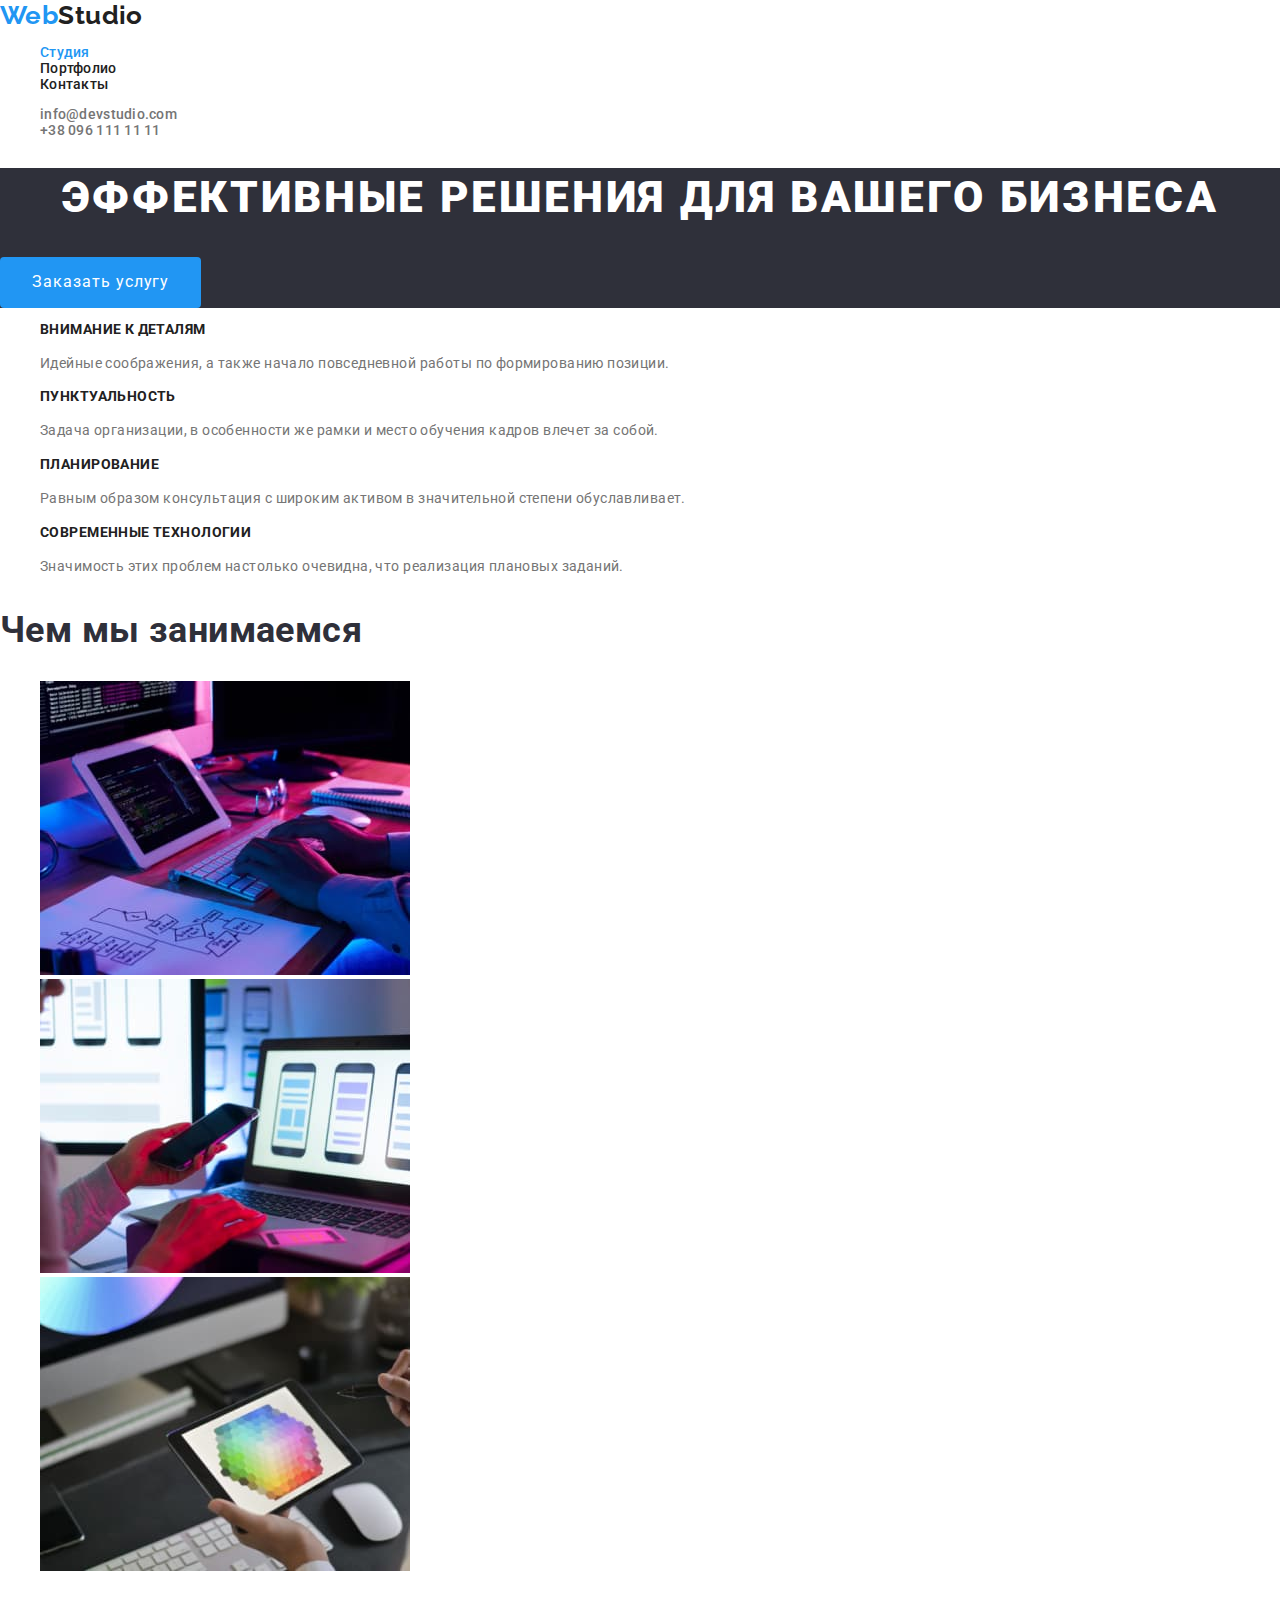
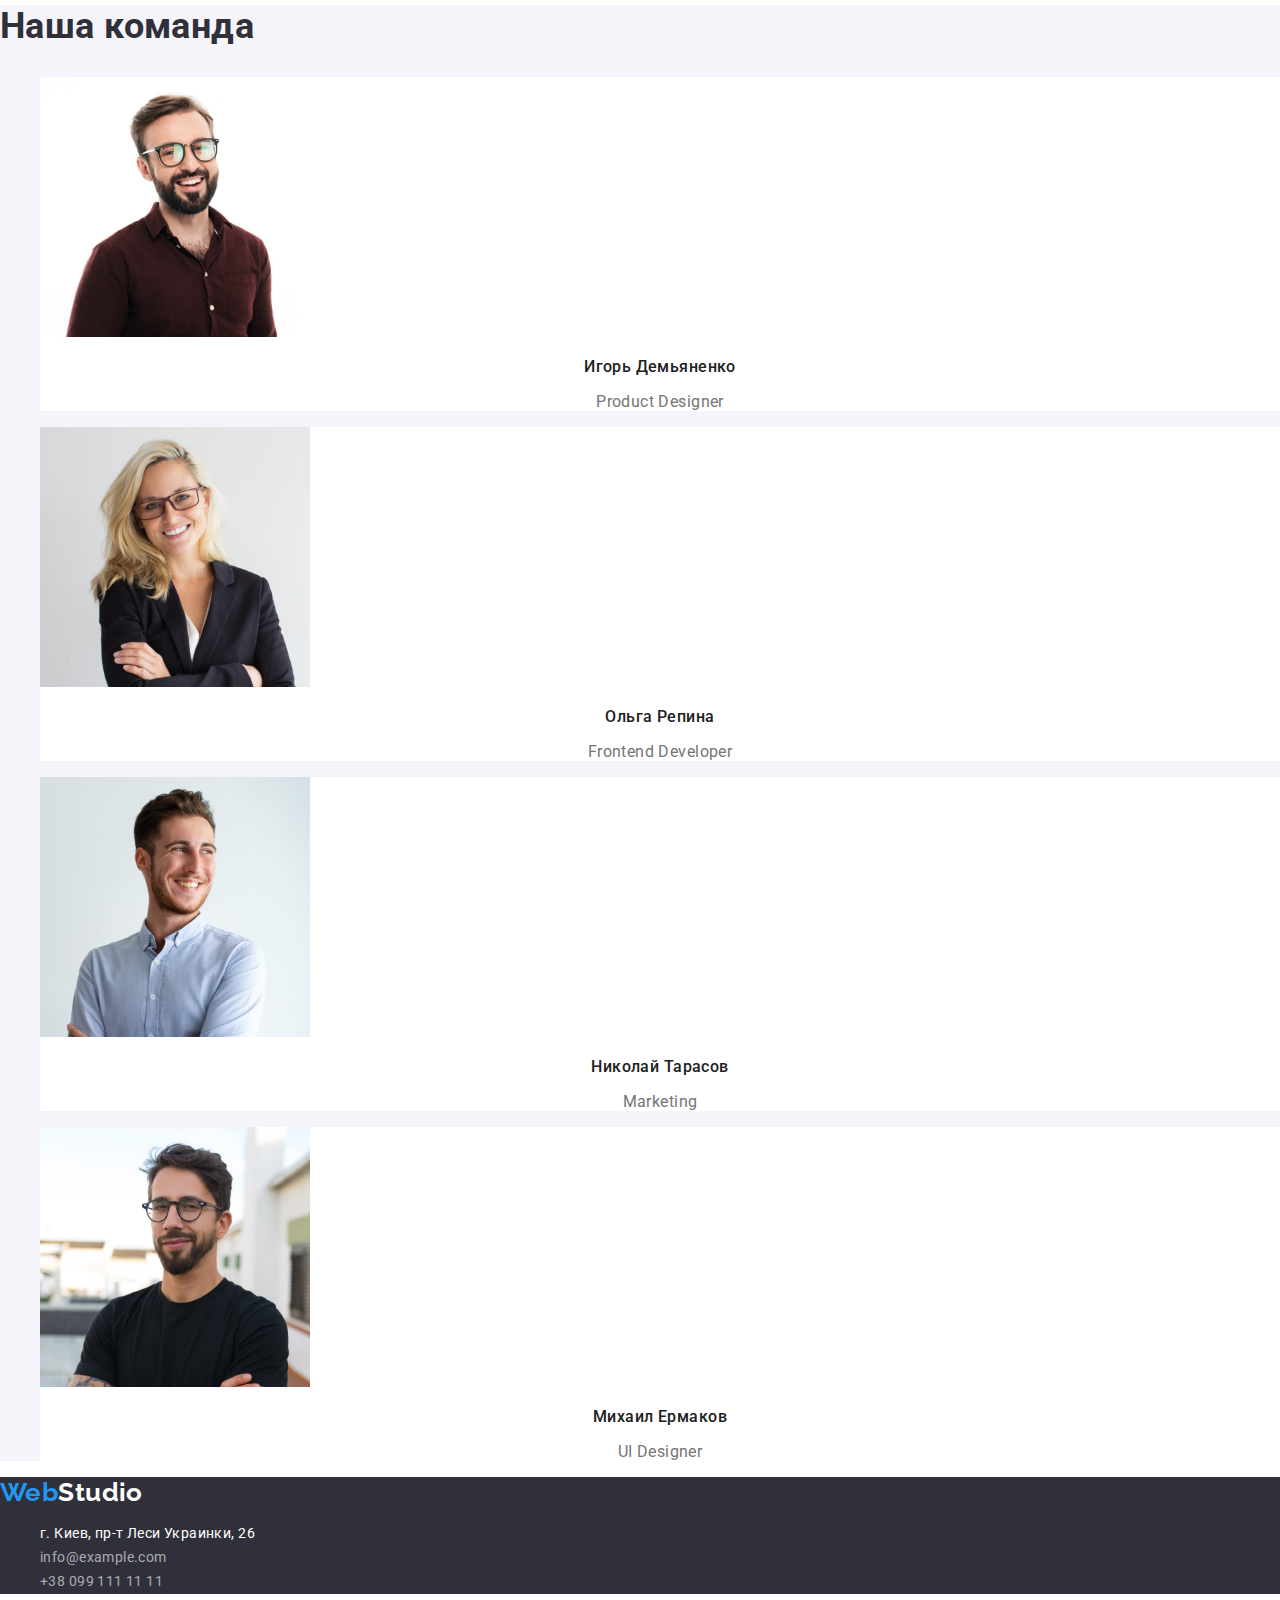
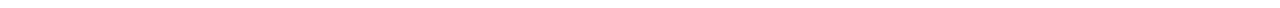
==== index.html @ 35ed4038 "Добавляет всем секциям div с классом container" ====
<!DOCTYPE html>
<html lang="ru">
  <head>
    <meta charset="UTF-8" />
    <meta http-equiv="X-UA-Compatible" content="IE=edge" />
    <meta name="viewport" content="width=device-width, initial-scale=1.0" />
    <title>WebStudio</title>
    <link rel="preconnect" href="https://fonts.googleapis.com" />
    <link rel="preconnect" href="https://fonts.gstatic.com" crossorigin />
    <link
      href="https://fonts.googleapis.com/css2?family=Raleway:wght@700&family=Roboto:wght@400;500;700;900&display=swap"
      rel="stylesheet"
    />
    <link
      rel="stylesheet"
      href="https://cdnjs.cloudflare.com/ajax/libs/modern-normalize/1.1.0/modern-normalize.min.css"
    />
    <link rel="stylesheet" href="css/styles.css" />
  </head>
  <body>
    <!-- Header -->
    <header class="header">
      <div class="container">
        <nav class="header-nav">
          <a class="header-logo" href="./index.html"><span class="logo-studio">Web</span>Studio</a>
          <ul class="header-list">
            <li class="header-list-item">
              <a class="header-link current" href="./index.html">Студия</a>
            </li>
            <li class="header-list-item">
              <a class="header-link" href="./portfolio.html">Портфолио</a>
            </li>
            <li class="header-list-item"><a class="header-link" href="">Контакты</a></li>
          </ul>
        </nav>
        <!-- Header contact -->
        <ul class="header-contact">
          <!-- e-mail -->
          <li class="header-contact-item">
            <a class="header-link-contact" href="mailto:info@devstudio.com">info@devstudio.com</a>
          </li>
          <!-- phone number -->
          <li class="header-contact-item">
            <a class="header-link-contact" href="tel:+380961111111">+38 096 111 11 11</a>
          </li>
        </ul>
      </div>
    </header>
    <!-- Main -->
    <main class="main">
      <!-- Lead banner -->
      <section class="lead">
        <div class="container">
          <h1 class="lead-slogan">Эффективные решения для вашего бизнеса</h1>
          <button class="lead-btn" type="button">Заказать услугу</button>
        </div>
      </section>
      <!-- Advantages section -->
      <section class="advantages">
        <div class="container">
          <h2 class="visually-hidden">Преимущества</h2>
          <ul class="advantages-list">
            <li class="advantages-item">
              <h3 class="advantages-subtitle">Внимание к деталям</h3>
              <p class="advantages-desc">
                Идейные соображения, а также начало повседневной работы по формированию позиции.
              </p>
            </li>
            <li class="advantages-item">
              <h3 class="advantages-subtitle">Пунктуальность</h3>
              <p class="advantages-desc">
                Задача организации, в особенности же рамки и место обучения кадров влечет за собой.
              </p>
            </li>
            <li class="advantages-item">
              <h3 class="advantages-subtitle">Планирование</h3>
              <p class="advantages-desc">
                Равным образом консультация с широким активом в значительной степени обуславливает.
              </p>
            </li>
            <li class="advantages-item">
              <h3 class="advantages-subtitle">Современные технологии</h3>
              <p class="advantages-desc">
                Значимость этих проблем настолько очевидна, что реализация плановых заданий.
              </p>
            </li>
          </ul>
        </div>
      </section>
      <!-- Activity section -->
      <section class="activity">
        <div class="container">
          <h2 class="title">Чем мы занимаемся</h2>
          <ul>
            <li class="activity-item">
              <img
                class="activity-img"
                src="./images/our-working/coding.jpg"
                alt="верстка"
                width="370"
              />
            </li>
            <li class="activity-item">
              <img
                class="activity-img"
                src="./images/our-working/css.jpg"
                alt="стили"
                width="370"
              />
            </li>
            <li class="activity-item">
              <img
                class="activity-img"
                src="./images/our-working/coloring.jpg"
                alt="дизайн"
                width="370"
              />
            </li>
          </ul>
        </div>
      </section>
      <!-- Team section -->
      <section class="team">
        <div class="container">
          <h2 class="title">Наша команда</h2>
          <ul class="team-list">
            <li class="team-item">
              <img
                class="team-avatar"
                src="./images/team/igor-demjanenko.jpg"
                alt="Дизайнер продукта"
                width="270"
              />
              <h3 class="team-name">Игорь Демьяненко</h3>
              <p class="team-position">Product Designer</p>
            </li>
            <li class="team-item">
              <img
                class="team-avatar"
                src="./images/team/olga-repina.jpg"
                alt="Фронтенд зазработчик"
                width="270"
              />
              <h3 class="team-name">Ольга Репина</h3>
              <p class="team-position">Frontend Developer</p>
            </li>
            <li class="team-item">
              <img
                class="team-avatar"
                src="./images/team/nikolay-tarasov.jpg"
                alt="Маркетолог"
                width="270"
              />
              <h3 class="team-name">Николай Тарасов</h3>
              <p class="team-position">Marketing</p>
            </li>
            <li class="team-item">
              <img
                class="team-avatar"
                src="./images/team/mikhail-ermakov.jpg"
                alt="Дизайнер интерфейса"
                width="270"
              />
              <h3 class="team-name">Михаил Ермаков</h3>
              <p class="team-position">UI Designer</p>
            </li>
          </ul>
        </div>
      </section>
    </main>
    <!-- Footer -->
    <footer class="footer">
      <div class="container">
        <a class="footer-logo" href="./index.html"><span class="logo-studio">Web</span>Studio</a>
        <!-- Footer contact -->
        <address>
          <ul class="footer-contact-list">
            <li class="footer-item">
              <a
                class="footer-map"
                href="https://goo.gl/maps/JT4i8a7Yn8ErTgSE8"
                target="_blank"
                rel="noopener noreferrer"
                >г. Киев, пр-т Леси Украинки, 26</a
              >
            </li>
            <li class="footer-item">
              <a class="footer-contact-link" href="mailto:info@example.com">info@example.com</a>
            </li>
            <li class="footer-item">
              <a class="footer-contact-link" href="tel:+380991111111">+38 099 111 11 11</a>
            </li>
          </ul>
        </address>
      </div>
    </footer>
  </body>
</html>
---- css/styles.css ----
:root {
    /* fonts */
    --main-font: "Roboto";
    --logo-font: "Raleway";

    /* text color */
    --main-text-color: #212121;
    --secondary-text-color: #757575;
    --accent-text-color: #2196F3;
    --title-text-color: #FFFFFF;

    /* bg-colors */
    --main-bg-color: #FFFFFF;
    --secondary-bg-color: #F5F4FA;
    --title-bg-color: #2F303A;
    --accent-bg-color: #2196F3;
    
}

body {
    background-color: var(--main-bg-color);
    color: var(--main-text-color);
    font-family: var(--main-font), sans-serif;
    font-size: 14px;
    line-height: 1.14;
    letter-spacing: 0.03em;
}

/* Common style */
ul {
    list-style-type: none;
}

a {
    text-decoration: none;
}

/* Header */
.header {
    background-color: var(--main-bg-color)
}

.header-logo {
    font-family: var(--logo-font);
    font-weight: 700;
    font-size: 26px;
    line-height: 1.19;
    color: var(--main-text-color)
}

.logo-studio {
    color: var(--accent-text-color)
}

.header-link {
    font-weight: 500;
    line-height: 1.14;
    letter-spacing: 0.02em;
    color: var(--main-text-color)
}

.current {
    color: var(--accent-text-color);
}


.header-link:hover,
.header-link:focus {
    color: var(--accent-text-color)
}

.header-link-contact {
    font-weight: 500;
    line-height: 1.14;
    letter-spacing: 0.02em;
    color: var(--secondary-text-color)
}

.header-link-contact:hover,
.header-link-contact:focus {
    color: var(--accent-text-color)
}

/* Main section */

/* Lead banner */

.lead {
    background-color: var(--title-bg-color);
}

.lead-slogan {
    font-weight: 900;
    font-size: 44px;
    line-height: 1.36;
    text-align: center;
    letter-spacing: 0.06em;
    text-transform: uppercase;
    color: var(--title-text-color)
}

.lead-btn {
    border-radius: 4px;
    padding: 10px 32px;
    font-family: inherit;
    font-size: 16px;
    line-height: 1.88;
    display: flex;
    align-items: center;
    text-align: center;
    letter-spacing: 0.06em;
    color: var(--title-text-color);
    background: var(--accent-bg-color);
    border: none;
    cursor: pointer;
}

.lead-btn:hover,
.lead-btn:focus {
    background: #188CE8;
}

/* Advantages section */

.visually-hidden {
    position: absolute;
    width: 1px;
    height: 1px;
    margin: -1px;
    border: 0;
    padding: 0;

    white-space: nowrap;
    clip-path: inset(100%);
    clip: rect(0 0 0 0);
    overflow: hidden;
}

.advantages-subtitle {
    font-size: 14px;
    line-height: 1.14;
    text-transform: uppercase;
}

.advantages-desc {
    line-height: 1.71;
    color: var(--secondary-text-color)
}

/* Activity section */

.title {
    font-size: 36px;
    line-height: 1.17;
    color: var(--title-bg-color)
}

/* Team section */

.team {
    background-color: var(--secondary-bg-color);
}

.team-item {
    background-color: var(--main-bg-color);
}

.team-name {
    font-weight: 500;
    font-size: 16px;
    line-height: 1.19;
    text-align: center;
}

.team-position {
    font-size: 16px;
    line-height: 1.19;
    text-align: center;
    color: var(--secondary-text-color)
}

/* Footer */

.footer {
    background-color: var(--title-bg-color);
}

.footer-logo {
    font-family: var(--logo-font);
    font-weight: 700;
    font-size: 26px;
    line-height: 1.19;
    color: var(--title-text-color)
}

.footer-contact-link {
    font-style: normal;
    line-height: 1.71;
    color: rgba(255, 255, 255, 0.6);
}

.footer-contact-link:hover,
.footer-contact-link:focus {
    color: var(--accent-text-color)
}

.footer-map {
    font-style: normal;
    line-height: 1.71;
    color: var(--title-text-color)
}

/* Portfolio section */

/* Filter by projects */

.filter-btn {
    border-radius: 4px;
    padding: 6px 22px;
    font-family: inherit;
    font-weight: 500;
    font-size: 16px;
    line-height: 1.62;
    text-align: center;
    background-color: var(--secondary-bg-color);
    border: none;
    cursor: pointer;
}

.filter-btn:hover,
.filter-btn:focus {
    color: var(--title-text-color);
    background: var(--accent-bg-color)
}

.active {
    color: var(--title-text-color);
    background-color: var(--accent-bg-color)
}

/* Project examples */

.projects-subtitle {
    font-size: 18px;
    line-height: 2;
    letter-spacing: 0.06em;
    color: var(--main-text-color);
}

.projects-desc {
    font-size: 16px;
    line-height: 1.88;
    color: var(--secondary-text-color)
}
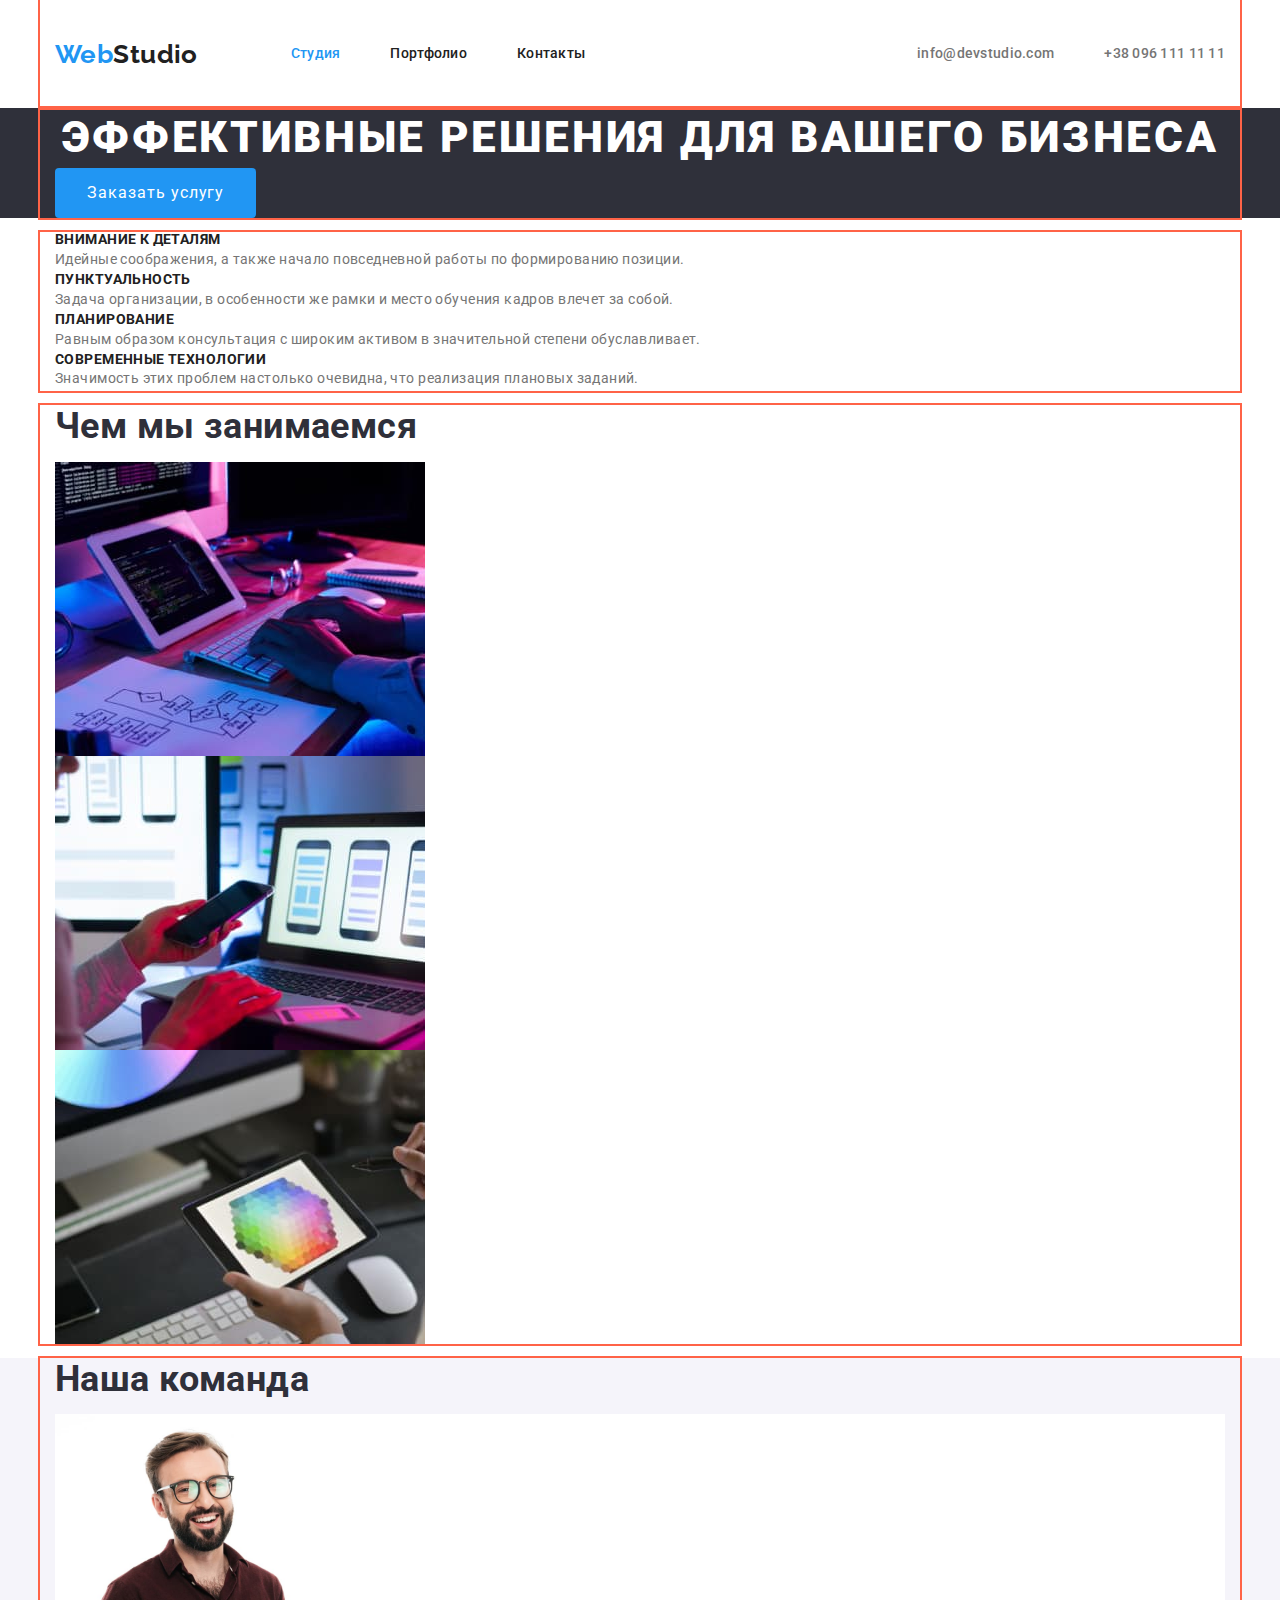
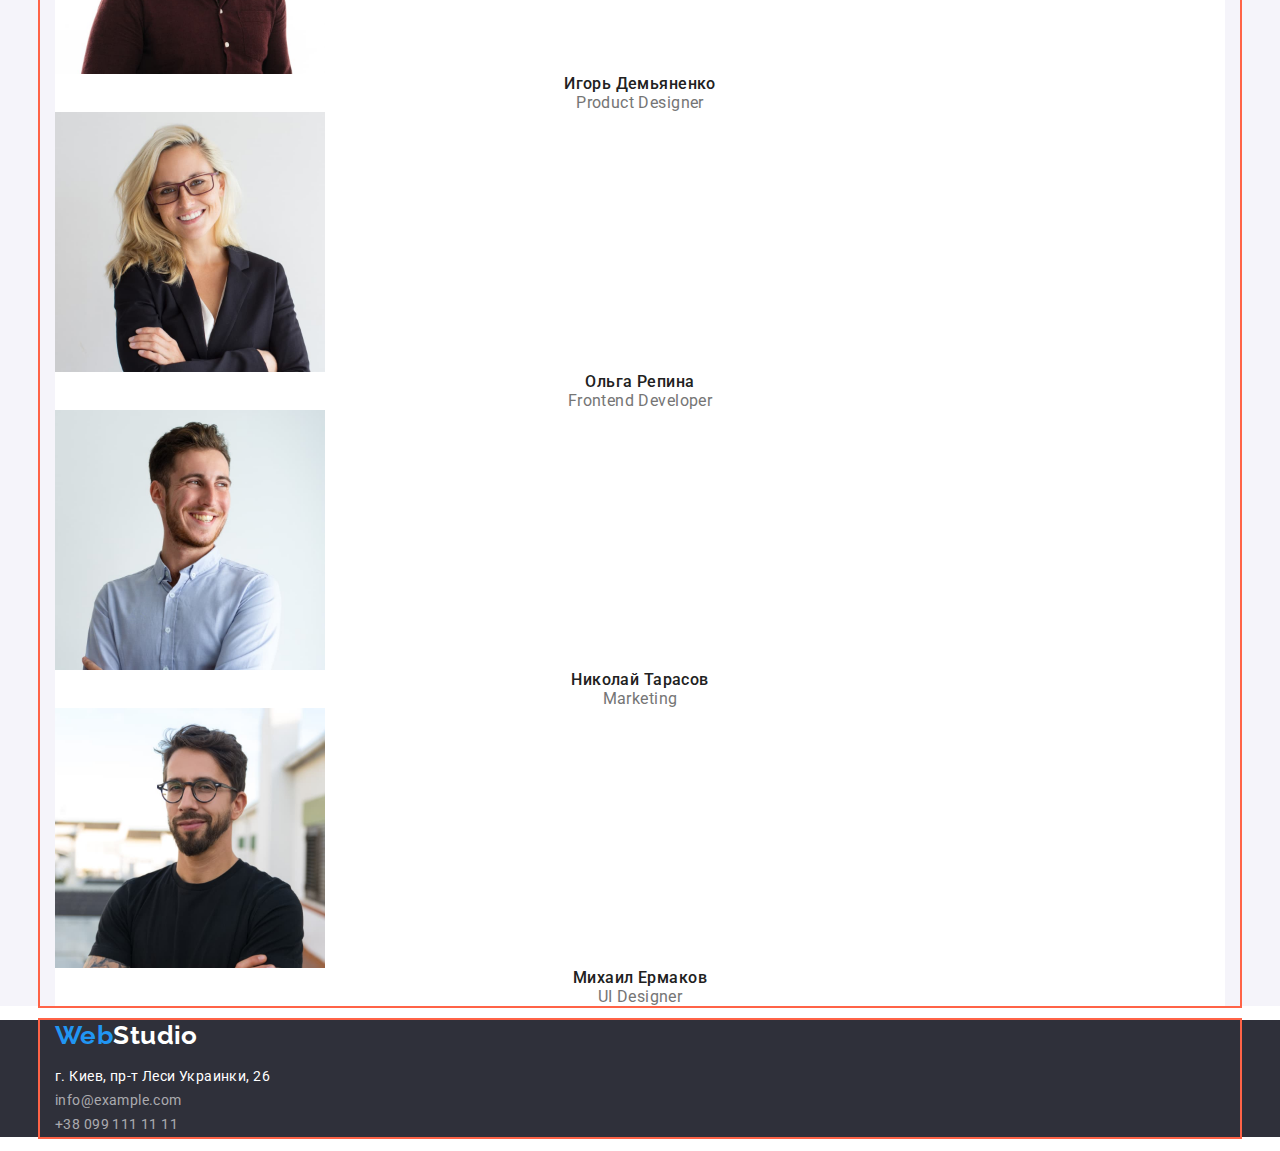
==== commit eb400974: "Добавляет блочную модель в header" ====
--- a/index.html
+++ b/index.html
@@ -20,7 +20,7 @@
   <body>
     <!-- Header -->
     <header class="header">
-      <div class="container">
+      <div class="container container-header">
         <nav class="header-nav">
           <a class="header-logo" href="./index.html"><span class="logo-studio">Web</span>Studio</a>
           <ul class="header-list">
--- a/css/styles.css
+++ b/css/styles.css
@@ -15,6 +15,16 @@
     --title-bg-color: #2F303A;
     --accent-bg-color: #2196F3;
     
+}
+
+html {
+    box-sizing: border-box;
+}
+
+*,
+*::before,
+*::after {
+    box-sizing: inherit;
 }
 
 body {
@@ -24,103 +34,45 @@
     font-size: 14px;
     line-height: 1.14;
     letter-spacing: 0.03em;
+    margin: 0;
 }
 
 /* Common style */
 ul {
-    list-style-type: none;
+    list-style: none;
+    padding: 0;
 }
 
 a {
     text-decoration: none;
 }
 
-/* Header */
-.header {
-    background-color: var(--main-bg-color)
-}
-
-.header-logo {
-    font-family: var(--logo-font);
-    font-weight: 700;
-    font-size: 26px;
-    line-height: 1.19;
-    color: var(--main-text-color)
-}
-
-.logo-studio {
-    color: var(--accent-text-color)
-}
-
-.header-link {
-    font-weight: 500;
-    line-height: 1.14;
-    letter-spacing: 0.02em;
-    color: var(--main-text-color)
-}
-
-.current {
-    color: var(--accent-text-color);
-}
-
-
-.header-link:hover,
-.header-link:focus {
-    color: var(--accent-text-color)
-}
-
-.header-link-contact {
-    font-weight: 500;
-    line-height: 1.14;
-    letter-spacing: 0.02em;
-    color: var(--secondary-text-color)
-}
-
-.header-link-contact:hover,
-.header-link-contact:focus {
-    color: var(--accent-text-color)
-}
-
-/* Main section */
-
-/* Lead banner */
-
-.lead {
-    background-color: var(--title-bg-color);
-}
-
-.lead-slogan {
-    font-weight: 900;
-    font-size: 44px;
-    line-height: 1.36;
-    text-align: center;
-    letter-spacing: 0.06em;
-    text-transform: uppercase;
-    color: var(--title-text-color)
-}
-
-.lead-btn {
-    border-radius: 4px;
-    padding: 10px 32px;
-    font-family: inherit;
-    font-size: 16px;
-    line-height: 1.88;
-    display: flex;
-    align-items: center;
-    text-align: center;
-    letter-spacing: 0.06em;
-    color: var(--title-text-color);
-    background: var(--accent-bg-color);
-    border: none;
-    cursor: pointer;
-}
-
-.lead-btn:hover,
-.lead-btn:focus {
-    background: #188CE8;
-}
-
-/* Advantages section */
+img {
+    display: block;
+    max-width: 100%;
+    height: auto;
+}
+
+h1, h2, h3, h4, p {
+    margin: 0;
+}
+
+.container {
+    width: 1200px;
+    margin-left: auto;
+    margin-right: auto;
+    padding-left: 15px;
+    padding-right: 15px;
+
+    /* временно */
+    outline: solid 2px tomato;
+}
+
+.section {
+    padding-top: 94px;
+    padding-bottom: 94px;
+}
+
 
 .visually-hidden {
     position: absolute;
@@ -136,6 +88,144 @@
     overflow: hidden;
 }
 
+/* Header */
+.header {
+    background-color: var(--main-bg-color)
+}
+
+/* container-header */
+
+.container-header {
+    display: flex;
+    align-items: center;
+}
+
+/* header-nav */
+
+.header-nav {
+    display: flex;
+    align-items: center;
+}
+
+.header-logo {
+    margin-right: 93px;
+    font-family: var(--logo-font);
+    font-weight: 700;
+    font-size: 26px;
+    line-height: 1.19;
+    color: var(--main-text-color)
+}
+
+.logo-studio {
+    color: var(--accent-text-color)
+}
+
+/* header-list */
+
+.header-list {
+    display: flex;
+}
+
+.header-link {
+    display: block; 
+    padding-top: 32px;
+    padding-bottom: 32px;
+
+    color: var(--main-text-color);
+
+    font-weight: 500;
+    line-height: 1.14;
+    letter-spacing: 0.02em
+}
+
+.current {
+    color: var(--accent-text-color);
+}
+
+.header-link:hover,
+.header-link:focus {
+    color: var(--accent-text-color)
+}
+
+.header-link-contact {
+    font-weight: 500;
+    line-height: 1.14;
+    letter-spacing: 0.02em;
+    color: var(--secondary-text-color)
+}
+
+.header-link-contact:hover,
+.header-link-contact:focus {
+    color: var(--accent-text-color)
+}
+
+.header-list .header-list-item:not(:last-child) {
+    margin-right: 50px;
+}
+
+/* ВРЕМЕННЫЕ СЕЛЕКТОРЫ */
+
+/* .header-list .header-list-item,
+.header-contact .header-contact-item {
+    outline: 1px solid tomato;
+} */
+
+/* header-contact */
+
+.header-contact {
+    display: flex;
+    margin-left: auto;
+}
+
+.header-contact .header-contact-item+.header-contact-item {
+    margin-left: 50px;
+}
+
+.header-link-contact {
+    display: block;
+}
+
+/* Main section */
+
+/* Lead banner */
+
+.lead {
+    background-color: var(--title-bg-color);
+}
+
+.lead-slogan {
+    font-weight: 900;
+    font-size: 44px;
+    line-height: 1.36;
+    text-align: center;
+    letter-spacing: 0.06em;
+    text-transform: uppercase;
+    color: var(--title-text-color)
+}
+
+.lead-btn {
+    border-radius: 4px;
+    padding: 10px 32px;
+    font-family: inherit;
+    font-size: 16px;
+    line-height: 1.88;
+    display: flex;
+    align-items: center;
+    text-align: center;
+    letter-spacing: 0.06em;
+    color: var(--title-text-color);
+    background: var(--accent-bg-color);
+    border: none;
+    cursor: pointer;
+}
+
+.lead-btn:hover,
+.lead-btn:focus {
+    background: #188CE8;
+}
+
+/* Advantages section */
+
 .advantages-subtitle {
     font-size: 14px;
     line-height: 1.14;
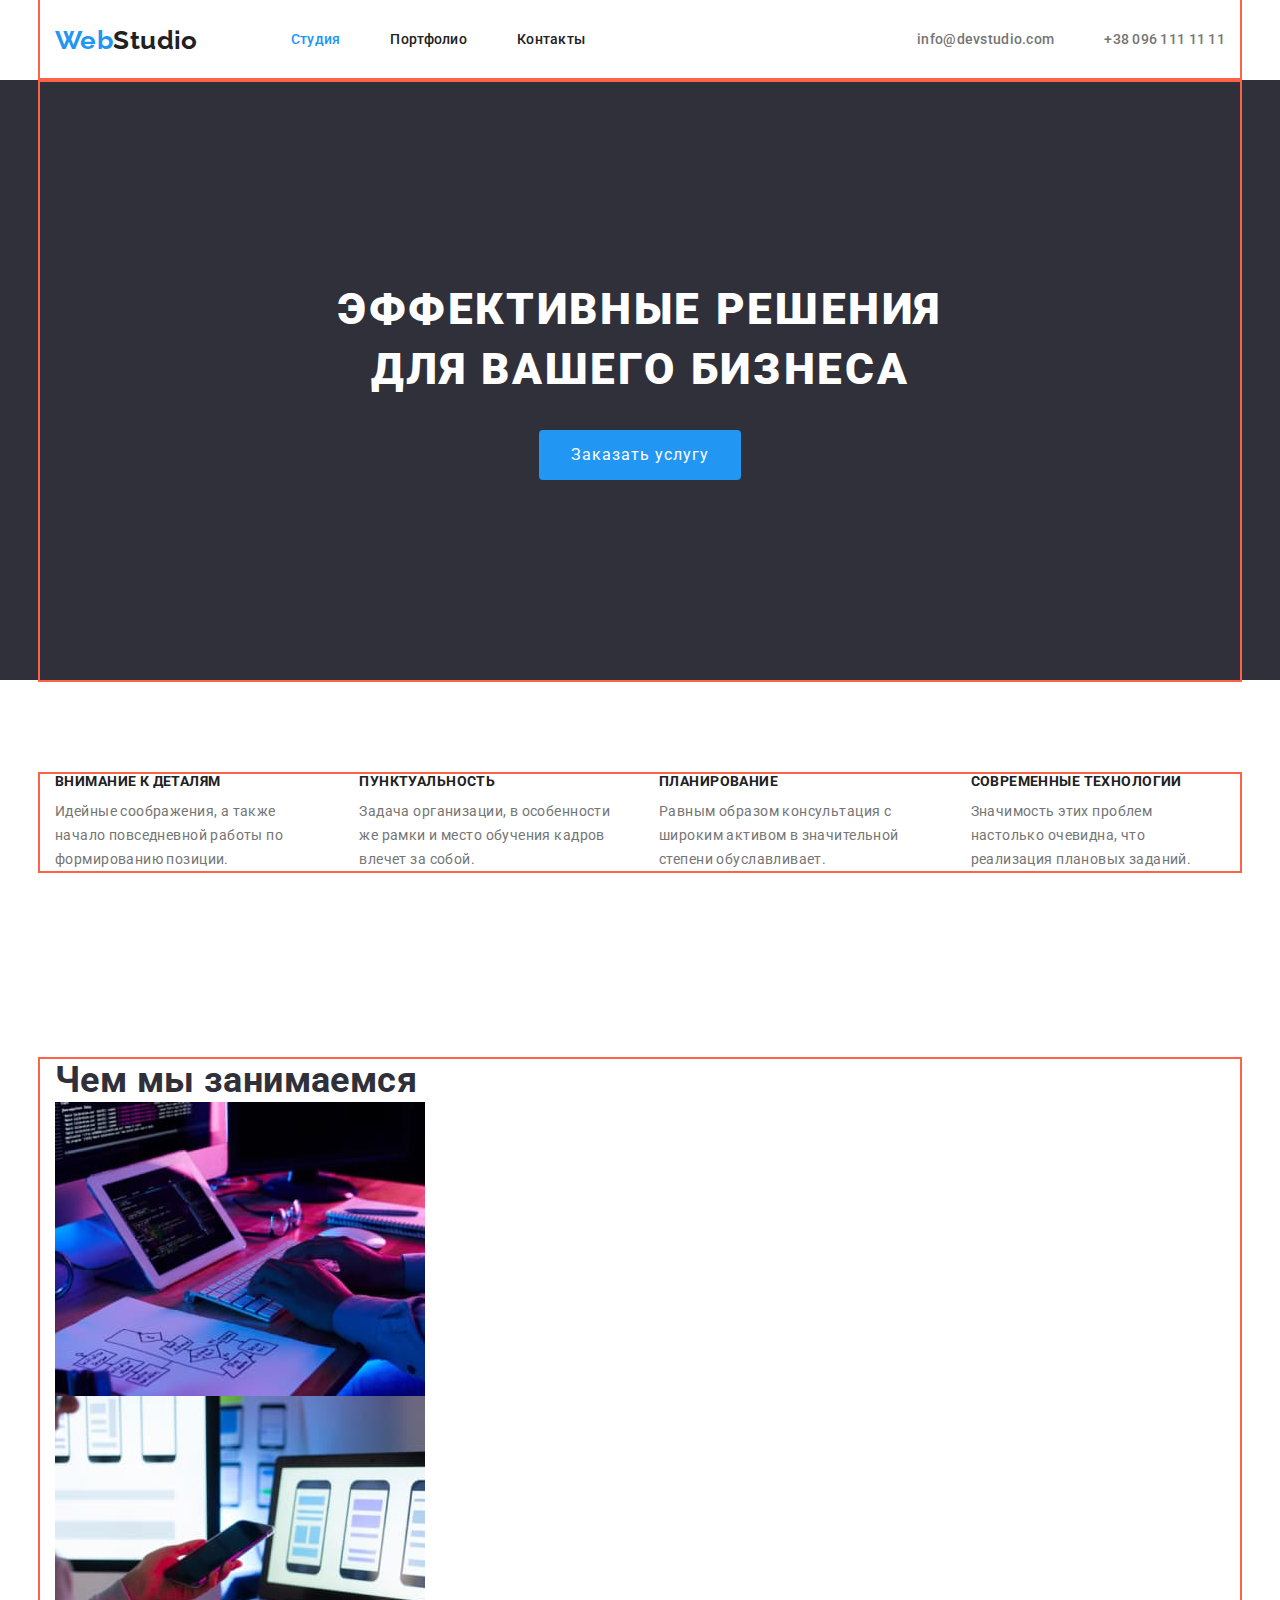
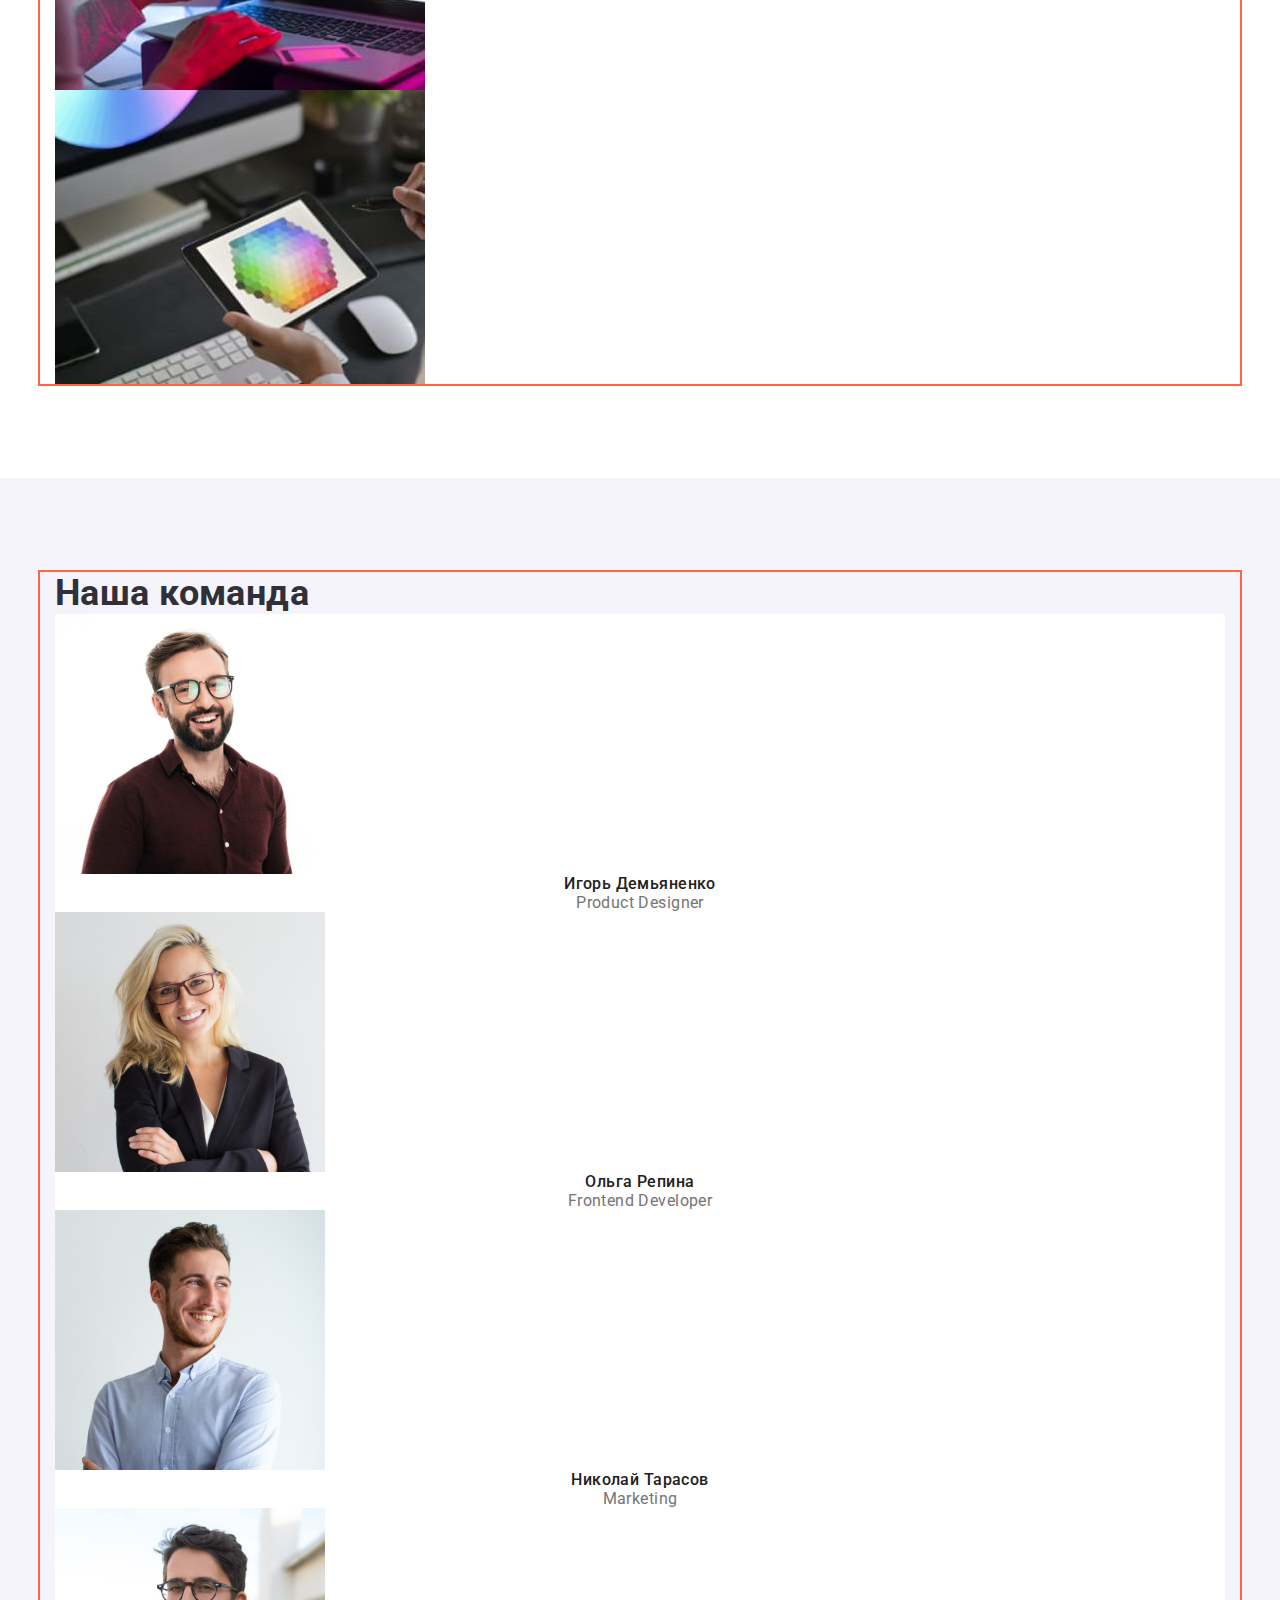
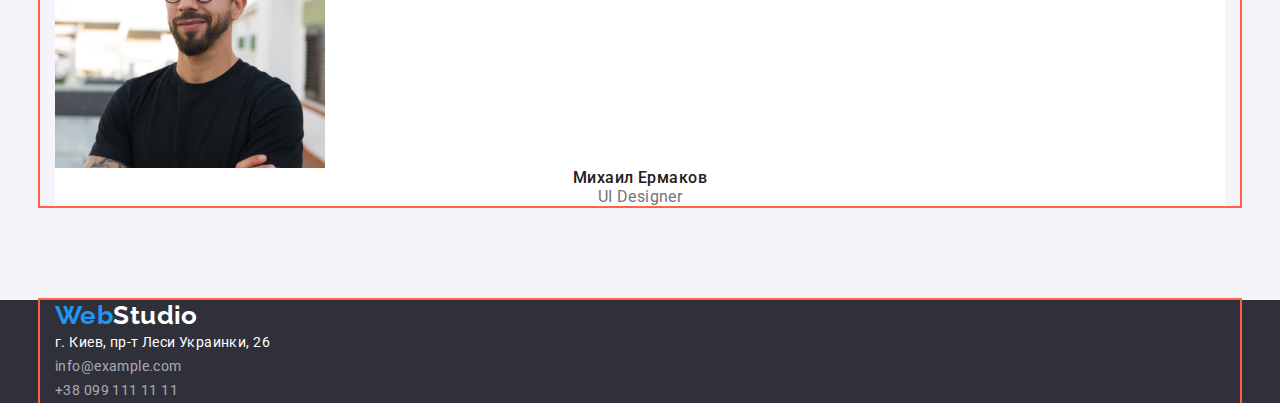
==== commit dd709f92: "Добавляет блочную модель в lead и advantages" ====
--- a/index.html
+++ b/index.html
@@ -50,8 +50,8 @@
     <main class="main">
       <!-- Lead banner -->
       <section class="lead">
-        <div class="container">
-          <h1 class="lead-slogan">Эффективные решения для вашего бизнеса</h1>
+        <div class="container-lead container">
+          <h1 class="lead-slogan">Эффективные решения<br />для вашего бизнеса</h1>
           <button class="lead-btn" type="button">Заказать услугу</button>
         </div>
       </section>
--- a/css/styles.css
+++ b/css/styles.css
@@ -40,6 +40,7 @@
 /* Common style */
 ul {
     list-style: none;
+    margin: 0;
     padding: 0;
 }
 
@@ -68,7 +69,7 @@
     outline: solid 2px tomato;
 }
 
-.section {
+section {
     padding-top: 94px;
     padding-bottom: 94px;
 }
@@ -185,20 +186,31 @@
     display: block;
 }
 
-/* Main section */
+/* Main */
 
 /* Lead banner */
 
 .lead {
+    padding-top: 0;
+    padding-bottom: 0;
     background-color: var(--title-bg-color);
 }
 
+.container-lead {
+    padding-top: 200px;
+    padding-bottom: 200px;
+    margin-top: 0;
+    margin-bottom: 0;
+    text-align: center;
+}
+
 .lead-slogan {
+    margin-bottom: 30px;
     font-weight: 900;
     font-size: 44px;
     line-height: 1.36;
-    text-align: center;
     letter-spacing: 0.06em;
+    text-align: center;
     text-transform: uppercase;
     color: var(--title-text-color)
 }
@@ -209,9 +221,6 @@
     font-family: inherit;
     font-size: 16px;
     line-height: 1.88;
-    display: flex;
-    align-items: center;
-    text-align: center;
     letter-spacing: 0.06em;
     color: var(--title-text-color);
     background: var(--accent-bg-color);
@@ -226,7 +235,17 @@
 
 /* Advantages section */
 
+.advantages-list {
+    display: flex;
+    justify-content: space-between;
+}
+
+.advantages-list .advantages-item:not(:last-child) {
+    margin-right: 30px;
+}
+
 .advantages-subtitle {
+    margin-bottom: 10px;
     font-size: 14px;
     line-height: 1.14;
     text-transform: uppercase;
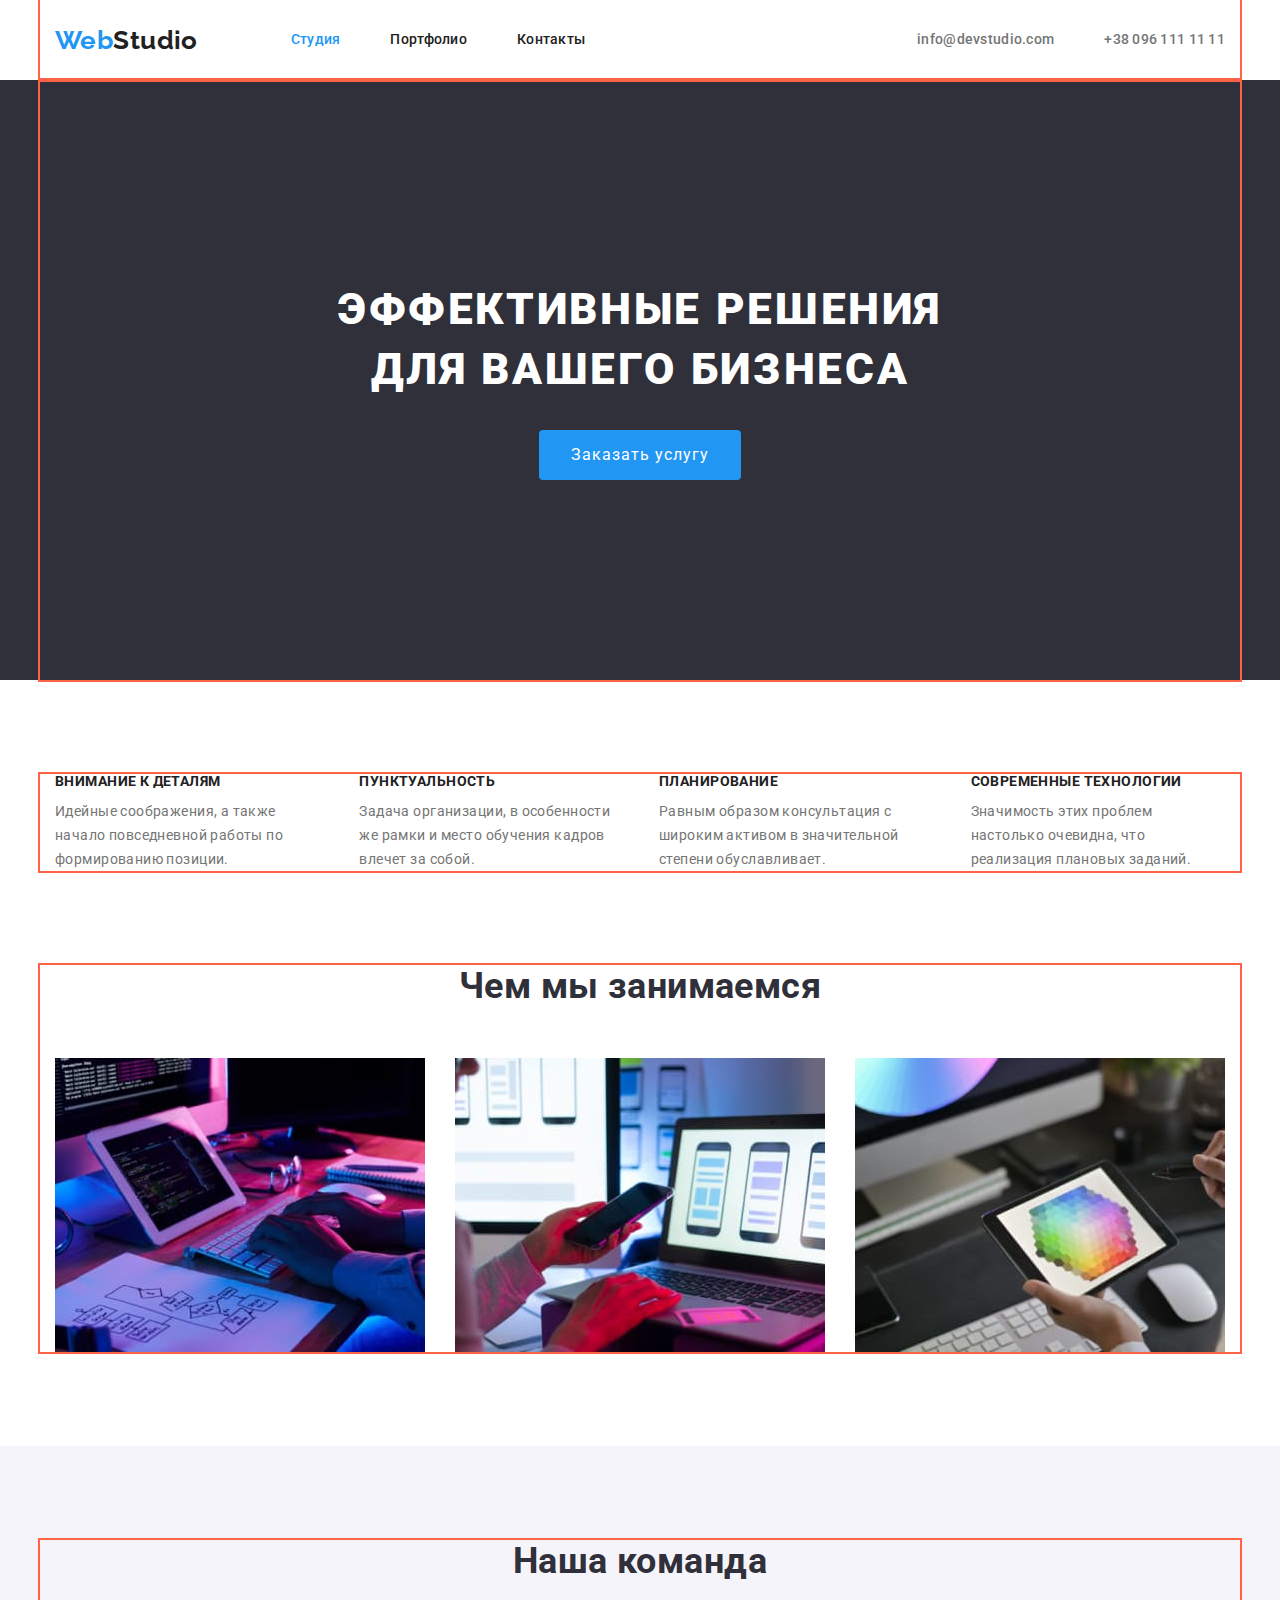
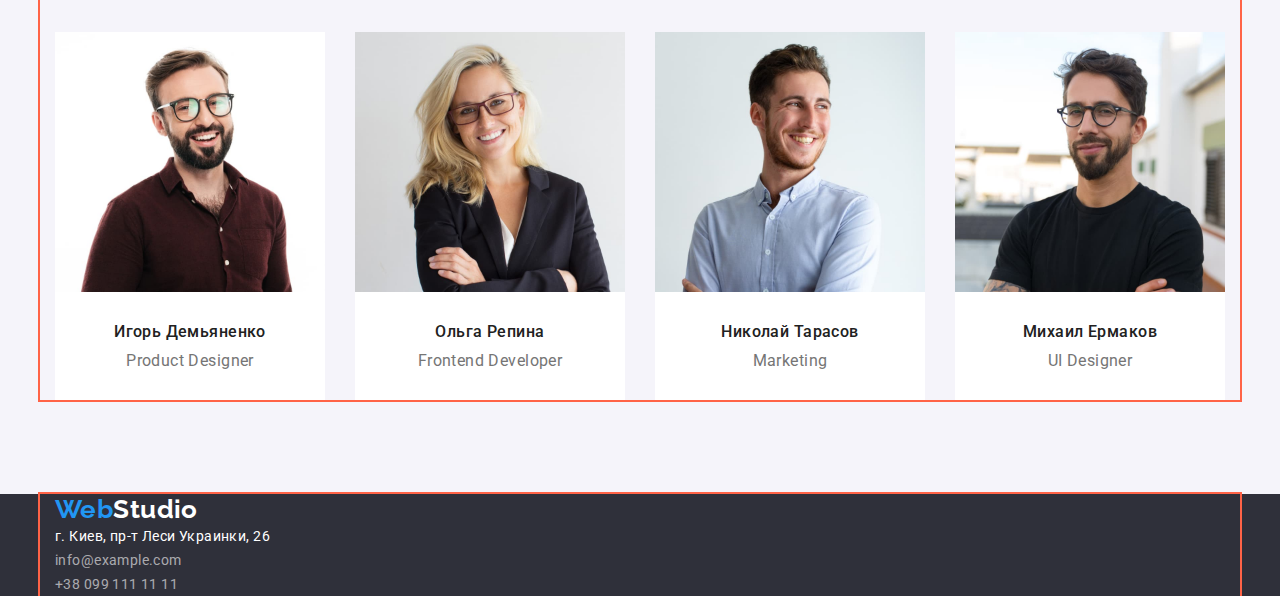
==== commit 81e97127: "Добавляет блочную модель в activity и team" ====
--- a/index.html
+++ b/index.html
@@ -89,9 +89,9 @@
       </section>
       <!-- Activity section -->
       <section class="activity">
-        <div class="container">
+        <div class="container-activity container">
           <h2 class="title">Чем мы занимаемся</h2>
-          <ul>
+          <ul class="activity-list">
             <li class="activity-item">
               <img
                 class="activity-img"
@@ -121,7 +121,7 @@
       </section>
       <!-- Team section -->
       <section class="team">
-        <div class="container">
+        <div class="container-team container">
           <h2 class="title">Наша команда</h2>
           <ul class="team-list">
             <li class="team-item">
--- a/css/styles.css
+++ b/css/styles.css
@@ -258,7 +258,24 @@
 
 /* Activity section */
 
+.activity {
+    padding-top: 0;
+}
+
+.container-activity {
+    text-align: center;
+}
+
+.activity-list {
+    display: flex;
+}
+
+.activity-list .activity-item:not(:last-child) {
+    margin-right: 30px;
+}
+
 .title {
+    margin-bottom: 50px;
     font-size: 36px;
     line-height: 1.17;
     color: var(--title-bg-color)
@@ -270,11 +287,28 @@
     background-color: var(--secondary-bg-color);
 }
 
+.container-team {
+    text-align: center;
+}
+
+.team-list {
+    display: flex;
+}
+
+.team-list .team-item:not(:last-child) {
+    margin-right: 30px;
+}
+
 .team-item {
     background-color: var(--main-bg-color);
 }
 
+.team-avatar {
+    margin-bottom: 30px;
+}
+
 .team-name {
+    margin-bottom: 10px;
     font-weight: 500;
     font-size: 16px;
     line-height: 1.19;
@@ -282,6 +316,7 @@
 }
 
 .team-position {
+    margin-bottom: 30px;
     font-size: 16px;
     line-height: 1.19;
     text-align: center;
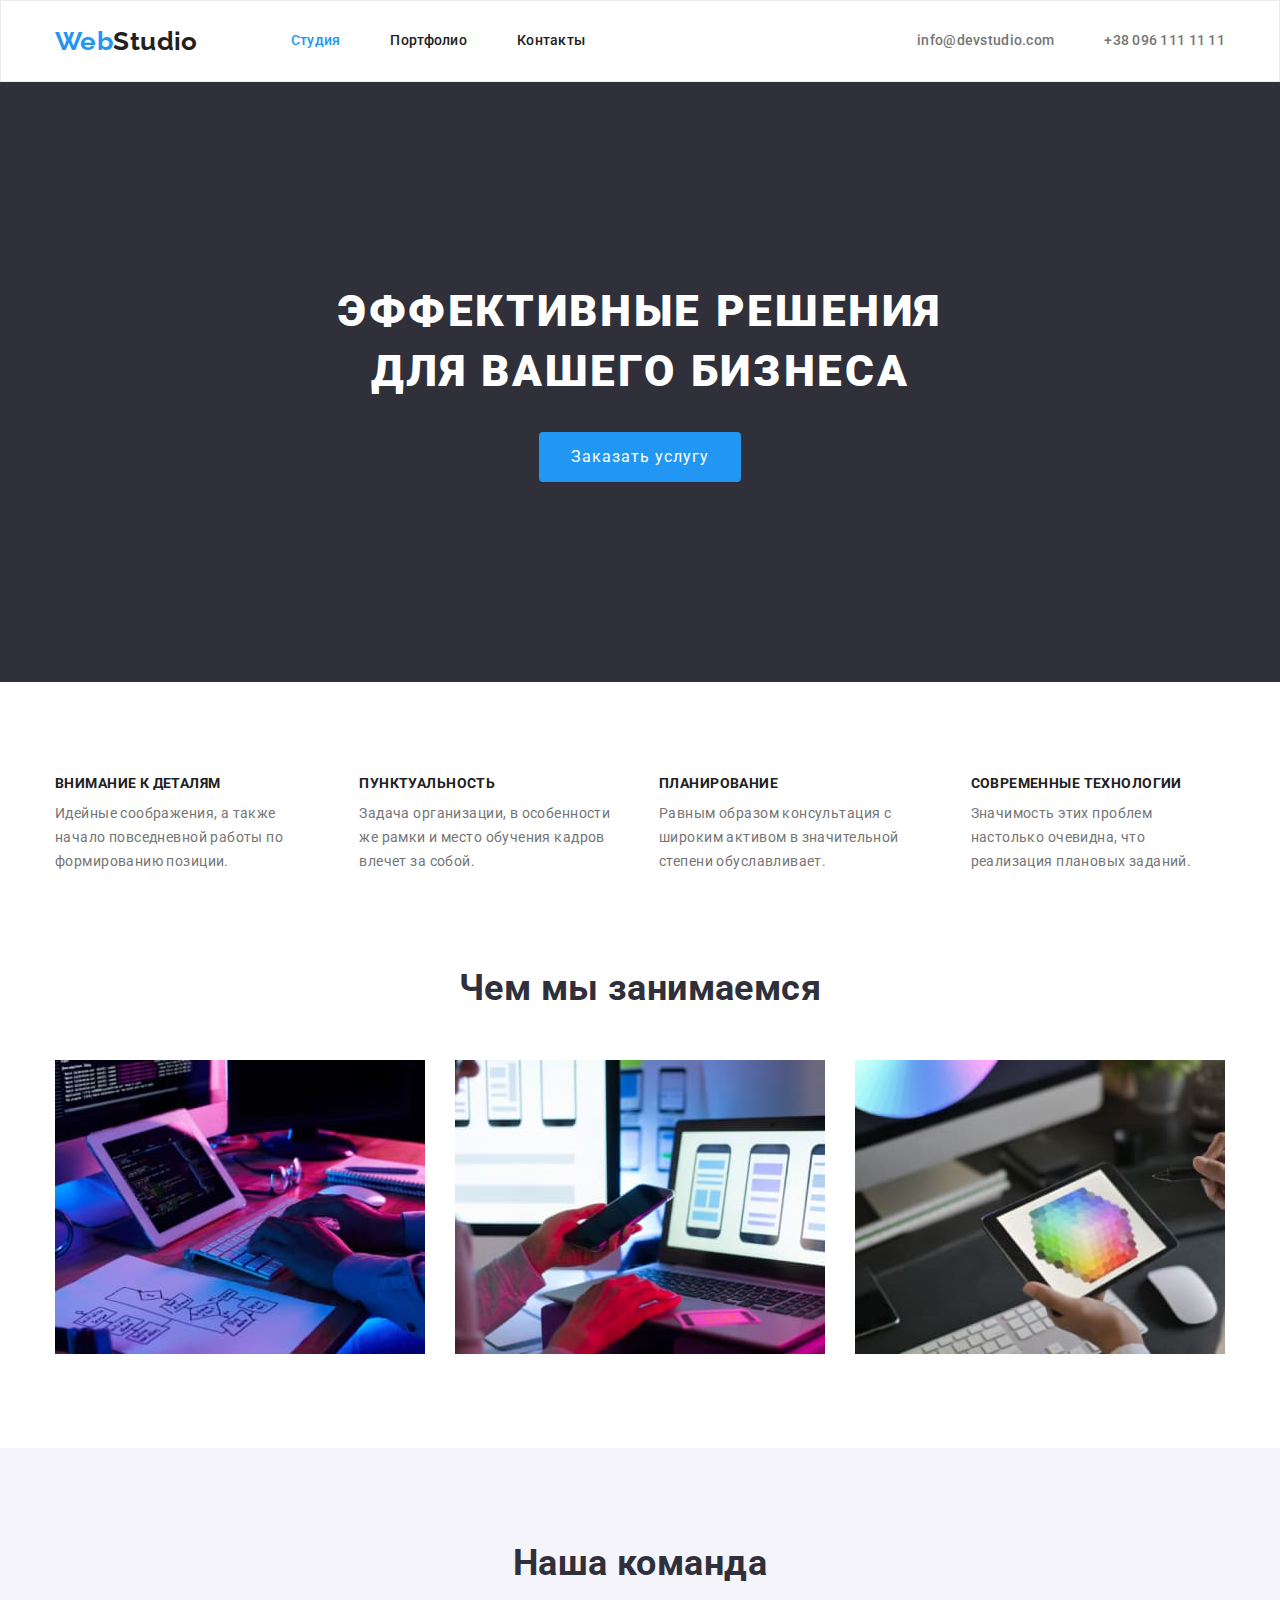
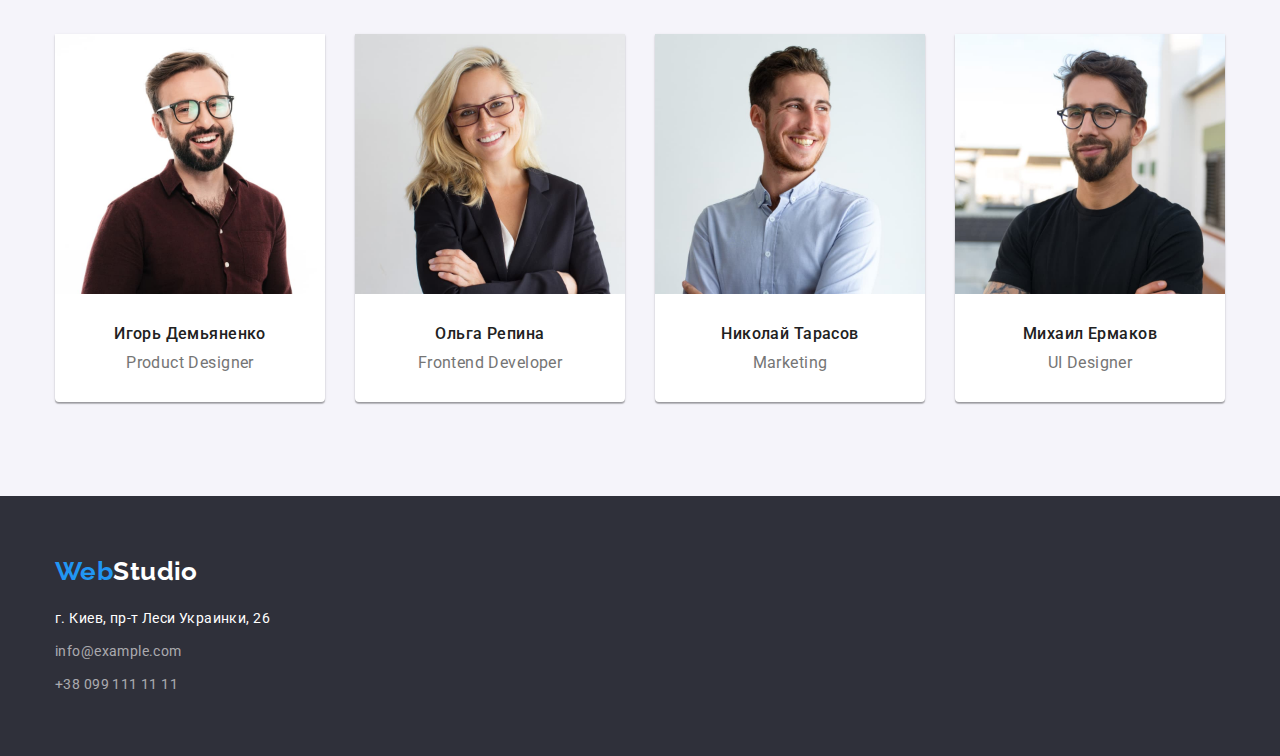
==== commit 6b5fd34a: "Исправляет ошибки в Advantages section" ====
--- a/index.html
+++ b/index.html
@@ -51,7 +51,7 @@
       <!-- Lead banner -->
       <section class="lead">
         <div class="container-lead container">
-          <h1 class="lead-slogan">Эффективные решения<br />для вашего бизнеса</h1>
+          <h1 class="lead-slogan">Эффективные решения для вашего бизнеса</h1>
           <button class="lead-btn" type="button">Заказать услугу</button>
         </div>
       </section>
--- a/css/styles.css
+++ b/css/styles.css
@@ -66,7 +66,7 @@
     padding-right: 15px;
 
     /* временно */
-    outline: solid 2px tomato;
+    /* outline: solid 2px tomato; */
 }
 
 section {
@@ -91,7 +91,8 @@
 
 /* Header */
 .header {
-    background-color: var(--main-bg-color)
+    background-color: var(--main-bg-color);
+    border: 1px solid #ECECEC;
 }
 
 /* container-header */
@@ -149,6 +150,8 @@
 }
 
 .header-link-contact {
+    padding-top: 32px;
+    padding-bottom: 32px;
     font-weight: 500;
     line-height: 1.14;
     letter-spacing: 0.02em;
@@ -178,8 +181,8 @@
     margin-left: auto;
 }
 
-.header-contact .header-contact-item+.header-contact-item {
-    margin-left: 50px;
+.header-contact .header-contact-item:not(:last-child) {
+    margin-right: 50px;
 }
 
 .header-link-contact {
@@ -191,21 +194,17 @@
 /* Lead banner */
 
 .lead {
-    padding-top: 0;
-    padding-bottom: 0;
+    padding: 200px 0;
     background-color: var(--title-bg-color);
 }
 
 .container-lead {
-    padding-top: 200px;
-    padding-bottom: 200px;
-    margin-top: 0;
-    margin-bottom: 0;
     text-align: center;
 }
 
 .lead-slogan {
-    margin-bottom: 30px;
+    width: 696px;
+    margin: 0 auto 30px;
     font-weight: 900;
     font-size: 44px;
     line-height: 1.36;
@@ -301,6 +300,8 @@
 
 .team-item {
     background-color: var(--main-bg-color);
+    box-shadow: 0px 1px 3px rgba(0, 0, 0, 0.12), 0px 1px 1px rgba(0, 0, 0, 0.14), 0px 2px 1px rgba(0, 0, 0, 0.2);
+    border-radius: 0px 0px 4px 4px;
 }
 
 .team-avatar {
@@ -321,37 +322,6 @@
     line-height: 1.19;
     text-align: center;
     color: var(--secondary-text-color)
-}
-
-/* Footer */
-
-.footer {
-    background-color: var(--title-bg-color);
-}
-
-.footer-logo {
-    font-family: var(--logo-font);
-    font-weight: 700;
-    font-size: 26px;
-    line-height: 1.19;
-    color: var(--title-text-color)
-}
-
-.footer-contact-link {
-    font-style: normal;
-    line-height: 1.71;
-    color: rgba(255, 255, 255, 0.6);
-}
-
-.footer-contact-link:hover,
-.footer-contact-link:focus {
-    color: var(--accent-text-color)
-}
-
-.footer-map {
-    font-style: normal;
-    line-height: 1.71;
-    color: var(--title-text-color)
 }
 
 /* Portfolio section */
@@ -382,9 +352,46 @@
     background-color: var(--accent-bg-color)
 }
 
+.filter-list {
+    margin-bottom: 50px;
+    display: flex;
+    justify-content: center;
+}
+
+.filter-list .btn-item:not(:last-child) {
+    margin-right: 8px;
+}
+
 /* Project examples */
 
+.projects-list {
+    display: flex;
+    flex-wrap: wrap;
+}
+
+.projects-item {
+    width: 370px;
+    height: 404px;
+    margin-right: 30px;
+    margin-bottom: 30px;
+    background-color: var(--main-bg-color);
+    border: 1px solid #EEEEEE;
+}
+
+.projects-list .projects-item:nth-child(3n) {
+    margin-right: 0;
+}
+
+.projects-item:nth-last-child(-n + 3) {
+    margin-bottom: 0;
+}
+
+.projects-img {
+    margin-bottom: 20px;
+}
+
 .projects-subtitle {
+    margin-bottom: 4px;
     font-size: 18px;
     line-height: 2;
     letter-spacing: 0.06em;
@@ -392,7 +399,47 @@
 }
 
 .projects-desc {
+    margin-bottom: 20px;
     font-size: 16px;
     line-height: 1.88;
     color: var(--secondary-text-color)
 }
+
+/* Footer */
+
+.footer {
+    padding-top: 60px;
+    padding-bottom: 60px;
+    background-color: var(--title-bg-color);
+}
+
+.footer-logo {
+    display: block;
+    margin-bottom: 20px;
+    font-family: var(--logo-font);
+    font-weight: 700;
+    font-size: 26px;
+    line-height: 1.19;
+    color: var(--title-text-color)
+}
+
+.footer-contact-link {
+    font-style: normal;
+    line-height: 1.71;
+    color: rgba(255, 255, 255, 0.6);
+}
+
+.footer-contact-link:hover,
+.footer-contact-link:focus {
+    color: var(--accent-text-color)
+}
+
+.footer-contact-list .footer-item:not(:last-child) {
+    margin-bottom: 9px;
+}
+
+.footer-map {
+    font-style: normal;
+    line-height: 1.71;
+    color: var(--title-text-color)
+}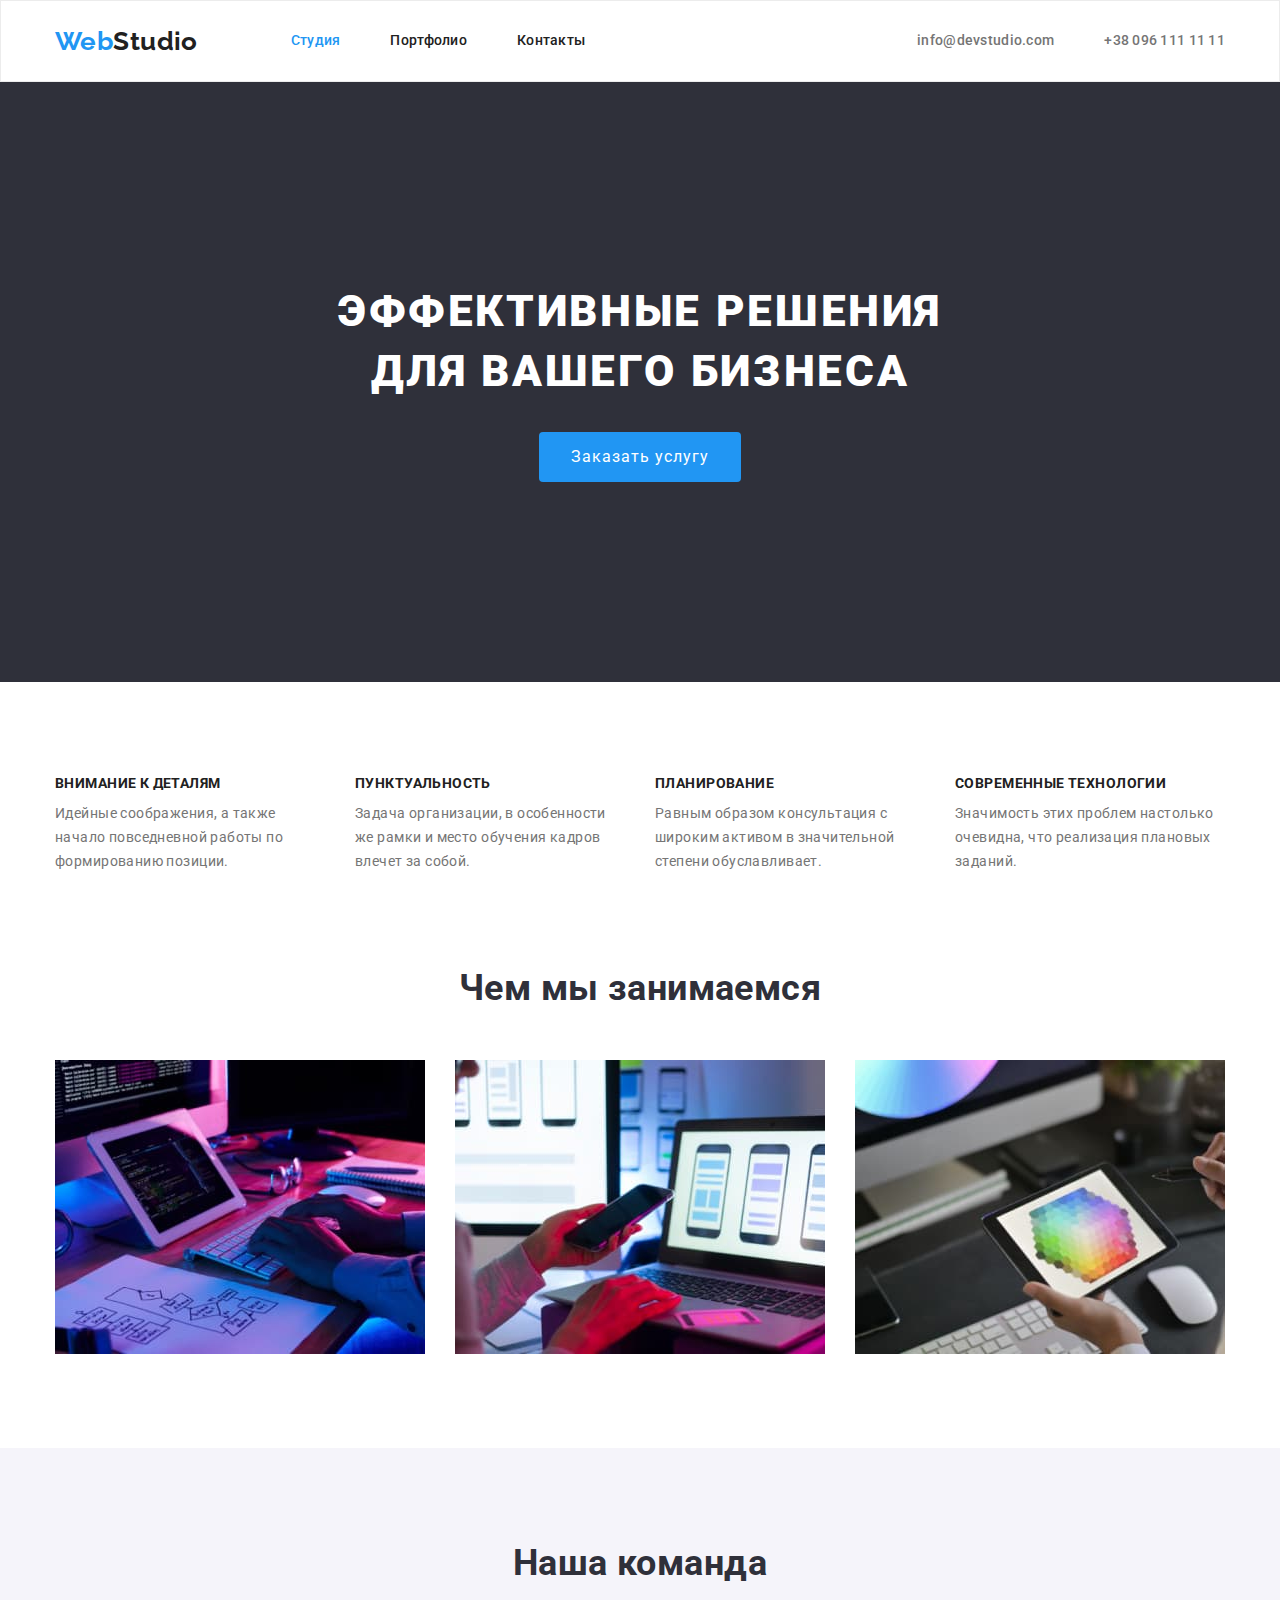
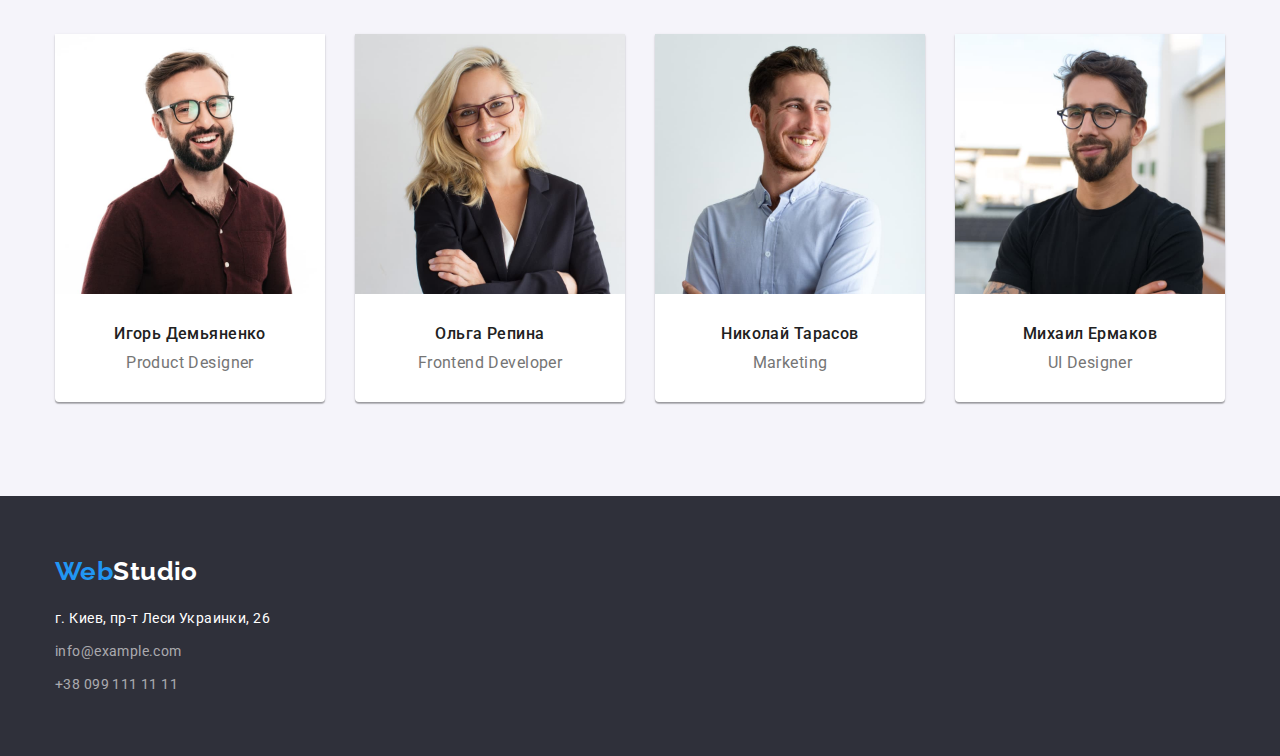
==== commit df779cc7: "Исправляет ошибки в section team" ====
--- a/index.html
+++ b/index.html
@@ -49,14 +49,14 @@
     <!-- Main -->
     <main class="main">
       <!-- Lead banner -->
-      <section class="lead">
+      <section class="section lead">
         <div class="container-lead container">
           <h1 class="lead-slogan">Эффективные решения для вашего бизнеса</h1>
           <button class="lead-btn" type="button">Заказать услугу</button>
         </div>
       </section>
       <!-- Advantages section -->
-      <section class="advantages">
+      <section class="section advantages">
         <div class="container">
           <h2 class="visually-hidden">Преимущества</h2>
           <ul class="advantages-list">
@@ -88,7 +88,7 @@
         </div>
       </section>
       <!-- Activity section -->
-      <section class="activity">
+      <section class="section activity">
         <div class="container-activity container">
           <h2 class="title">Чем мы занимаемся</h2>
           <ul class="activity-list">
@@ -120,7 +120,7 @@
         </div>
       </section>
       <!-- Team section -->
-      <section class="team">
+      <section class="section team">
         <div class="container-team container">
           <h2 class="title">Наша команда</h2>
           <ul class="team-list">
@@ -131,8 +131,10 @@
                 alt="Дизайнер продукта"
                 width="270"
               />
-              <h3 class="team-name">Игорь Демьяненко</h3>
-              <p class="team-position">Product Designer</p>
+              <div class="team-tank">
+                <h3 class="team-name">Игорь Демьяненко</h3>
+                <p class="team-position">Product Designer</p>
+              </div>
             </li>
             <li class="team-item">
               <img
@@ -141,8 +143,10 @@
                 alt="Фронтенд зазработчик"
                 width="270"
               />
-              <h3 class="team-name">Ольга Репина</h3>
-              <p class="team-position">Frontend Developer</p>
+              <div class="team-tank">
+                <h3 class="team-name">Ольга Репина</h3>
+                <p class="team-position">Frontend Developer</p>
+              </div>
             </li>
             <li class="team-item">
               <img
@@ -151,8 +155,10 @@
                 alt="Маркетолог"
                 width="270"
               />
-              <h3 class="team-name">Николай Тарасов</h3>
-              <p class="team-position">Marketing</p>
+              <div class="team-tank">
+                <h3 class="team-name">Николай Тарасов</h3>
+                <p class="team-position">Marketing</p>
+              </div>
             </li>
             <li class="team-item">
               <img
@@ -161,8 +167,10 @@
                 alt="Дизайнер интерфейса"
                 width="270"
               />
-              <h3 class="team-name">Михаил Ермаков</h3>
-              <p class="team-position">UI Designer</p>
+              <div class="team-tank">
+                <h3 class="team-name">Михаил Ермаков</h3>
+                <p class="team-position">UI Designer</p>
+              </div>
             </li>
           </ul>
         </div>
--- a/css/styles.css
+++ b/css/styles.css
@@ -69,7 +69,7 @@
     /* outline: solid 2px tomato; */
 }
 
-section {
+.section {
     padding-top: 94px;
     padding-bottom: 94px;
 }
@@ -236,11 +236,14 @@
 
 .advantages-list {
     display: flex;
-    justify-content: space-between;
 }
 
 .advantages-list .advantages-item:not(:last-child) {
     margin-right: 30px;
+}
+
+.advantages-item {
+    width: 270px;
 }
 
 .advantages-subtitle {
@@ -304,8 +307,9 @@
     border-radius: 0px 0px 4px 4px;
 }
 
-.team-avatar {
-    margin-bottom: 30px;
+.team-tank {
+    padding-top: 30px;
+    padding-bottom: 30px;
 }
 
 .team-name {
@@ -317,7 +321,6 @@
 }
 
 .team-position {
-    margin-bottom: 30px;
     font-size: 16px;
     line-height: 1.19;
     text-align: center;
